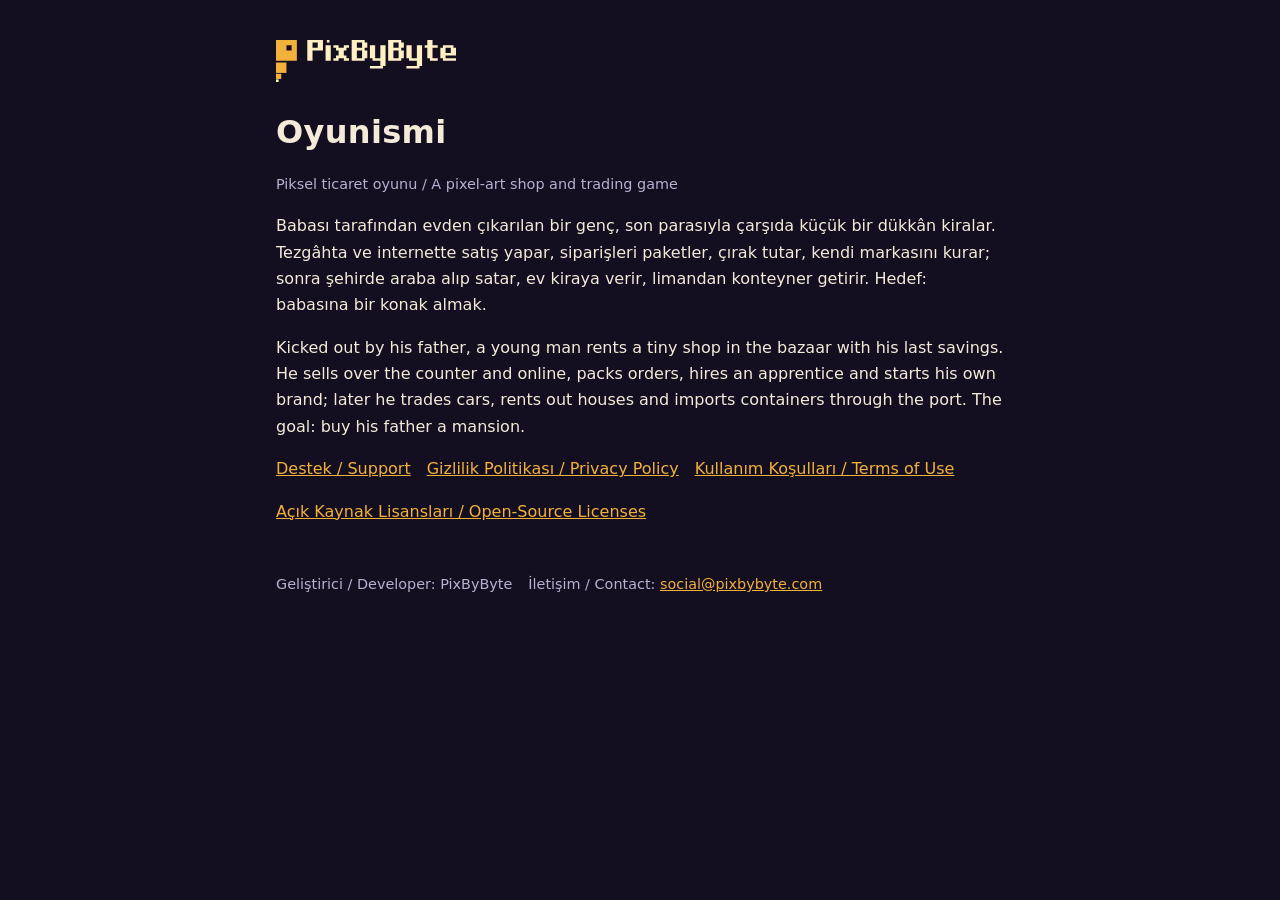
==== eticaret/index.html @ 73af8625 "Add Oyunismi (PixByByte) pages: privacy, terms, support, licenses Turkish and English; paid game, no" ====
<!doctype html>
<html lang="tr">
<head>
<meta charset="utf-8">
<meta name="viewport" content="width=device-width, initial-scale=1">
<title>Oyunismi · PixByByte</title>
<meta name="description" content="Oyunismi: çarşıdaki küçük bir dükkândan babana konak almaya uzanan piksel bir ticaret oyunu. PixByByte.">
<link rel="stylesheet" href="style.css">
</head>
<body>
<main>
<img class="logo" src="pixbybyte.svg" alt="PixByByte">
<h1>Oyunismi</h1>
<p class="muted">Piksel ticaret oyunu / A pixel-art shop and trading game</p>

<p>Babası tarafından evden çıkarılan bir genç, son parasıyla çarşıda küçük bir dükkân kiralar. Tezgâhta ve internette satış yapar, siparişleri paketler, çırak tutar, kendi markasını kurar; sonra şehirde araba alıp satar, ev kiraya verir, limandan konteyner getirir. Hedef: babasına bir konak almak.</p>
<p>Kicked out by his father, a young man rents a tiny shop in the bazaar with his last savings. He sells over the counter and online, packs orders, hires an apprentice and starts his own brand; later he trades cars, rents out houses and imports containers through the port. The goal: buy his father a mansion.</p>

<nav>
<a href="support.html">Destek / Support</a>
<a href="privacy.html">Gizlilik Politikası / Privacy Policy</a>
<a href="terms.html">Kullanım Koşulları / Terms of Use</a>
<a href="licenses.html">Açık Kaynak Lisansları / Open-Source Licenses</a>
</nav>

<footer class="muted">
<span>Geliştirici / Developer: PixByByte</span>
<span>İletişim / Contact: <a href="mailto:social@pixbybyte.com">social@pixbybyte.com</a></span>
</footer>
</main>
</body>
</html>
---- eticaret/style.css ----
:root {
  --bg: #140F20;
  --surface: #1E1631;
  --text: #F3EBD8;
  --muted: #B9AFD3;
  --accent: #F2B13B;
  --rule: #4A3570;
}
* { box-sizing: border-box; }
body {
  margin: 0;
  background: var(--bg);
  color: var(--text);
  font: 16px/1.65 system-ui, -apple-system, "Segoe UI", Roboto, sans-serif;
}
main { max-width: 760px; margin: 0 auto; padding: 40px 16px 64px; }
h1, h2 { font-weight: 800; letter-spacing: 0.01em; }
h1 { font-size: 2rem; margin: 0 0 4px; }
h2 { font-size: 1.25rem; margin: 32px 0 8px; color: var(--accent); }
h3 { font-size: 1rem; margin: 20px 0 4px; }
p, li { color: var(--text); }
.muted { color: var(--muted); font-size: 0.9rem; }
a { color: var(--accent); }
nav { margin: 16px 0 24px; display: flex; gap: 16px; flex-wrap: wrap; }
.card {
  background: var(--surface);
  border-left: 4px solid var(--accent);
  border-radius: 8px;
  padding: 16px 20px;
  margin: 16px 0;
}
.logo { display: block; width: 180px; max-width: 60%; height: auto; margin: 0 0 24px; }
hr { border: 0; border-top: 1px solid var(--rule); margin: 48px 0; }
.table { overflow-x: auto; margin: 12px 0; }
table { border-collapse: collapse; width: 100%; font-size: 0.85rem; }
th, td { text-align: left; vertical-align: top; padding: 6px 8px; border-bottom: 1px solid var(--rule); }
th { color: var(--accent); font-weight: 700; }
td { word-break: break-word; }
details { margin: 8px 0; }
summary { cursor: pointer; color: var(--accent); }
pre { white-space: pre-wrap; word-break: break-word; background: var(--surface); padding: 12px; border-radius: 8px; font-size: 0.8rem; color: var(--muted); }
footer { margin-top: 48px; display: flex; gap: 16px; flex-wrap: wrap; font-size: 0.9rem; }
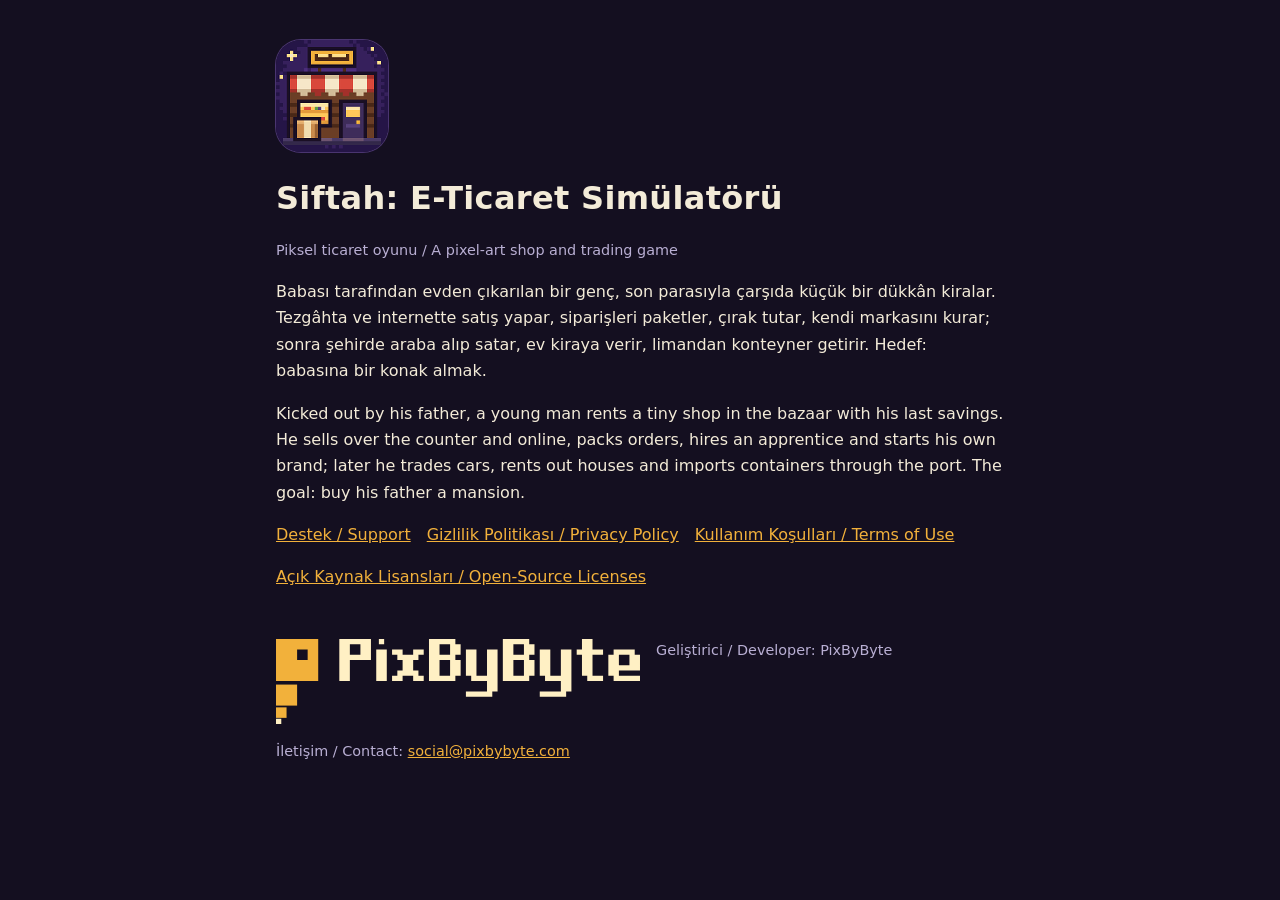
==== commit b93432e5: "Oyunismi → Siftah: E-Ticaret Simülatörü; oyun simgesi ve favicon" ====
--- a/eticaret/index.html
+++ b/eticaret/index.html
@@ -3,14 +3,16 @@
 <head>
 <meta charset="utf-8">
 <meta name="viewport" content="width=device-width, initial-scale=1">
-<title>Oyunismi · PixByByte</title>
-<meta name="description" content="Oyunismi: çarşıdaki küçük bir dükkândan babana konak almaya uzanan piksel bir ticaret oyunu. PixByByte.">
+<title>Siftah: E-Ticaret Simülatörü · PixByByte</title>
+<meta name="description" content="Siftah: E-Ticaret Simülatörü. Çarşıdaki küçük bir dükkândan babana konak almaya uzanan piksel bir ticaret oyunu. PixByByte.">
 <link rel="stylesheet" href="style.css">
+<link rel="icon" type="image/png" href="icon.png">
+<link rel="apple-touch-icon" href="icon.png">
 </head>
 <body>
 <main>
-<img class="logo" src="pixbybyte.svg" alt="PixByByte">
-<h1>Oyunismi</h1>
+<img class="app-icon" src="icon.png" alt="Siftah simgesi: gece, ara sokaktaki dükkân" width="112" height="112">
+<h1>Siftah: E-Ticaret Simülatörü</h1>
 <p class="muted">Piksel ticaret oyunu / A pixel-art shop and trading game</p>
 
 <p>Babası tarafından evden çıkarılan bir genç, son parasıyla çarşıda küçük bir dükkân kiralar. Tezgâhta ve internette satış yapar, siparişleri paketler, çırak tutar, kendi markasını kurar; sonra şehirde araba alıp satar, ev kiraya verir, limandan konteyner getirir. Hedef: babasına bir konak almak.</p>
@@ -24,6 +26,7 @@
 </nav>
 
 <footer class="muted">
+<img class="logo" src="pixbybyte.svg" alt="PixByByte">
 <span>Geliştirici / Developer: PixByByte</span>
 <span>İletişim / Contact: <a href="mailto:social@pixbybyte.com">social@pixbybyte.com</a></span>
 </footer>
--- a/eticaret/style.css
+++ b/eticaret/style.css
@@ -29,7 +29,8 @@
   padding: 16px 20px;
   margin: 16px 0;
 }
-.logo { display: block; width: 180px; max-width: 60%; height: auto; margin: 0 0 24px; }
+.logo { display: block; width: 150px; max-width: 50%; height: auto; flex-basis: 100%; }
+.app-icon { display: block; width: 112px; height: 112px; border-radius: 25px; image-rendering: pixelated; margin: 0 0 20px; box-shadow: 0 0 0 1px var(--rule); }
 hr { border: 0; border-top: 1px solid var(--rule); margin: 48px 0; }
 .table { overflow-x: auto; margin: 12px 0; }
 table { border-collapse: collapse; width: 100%; font-size: 0.85rem; }
